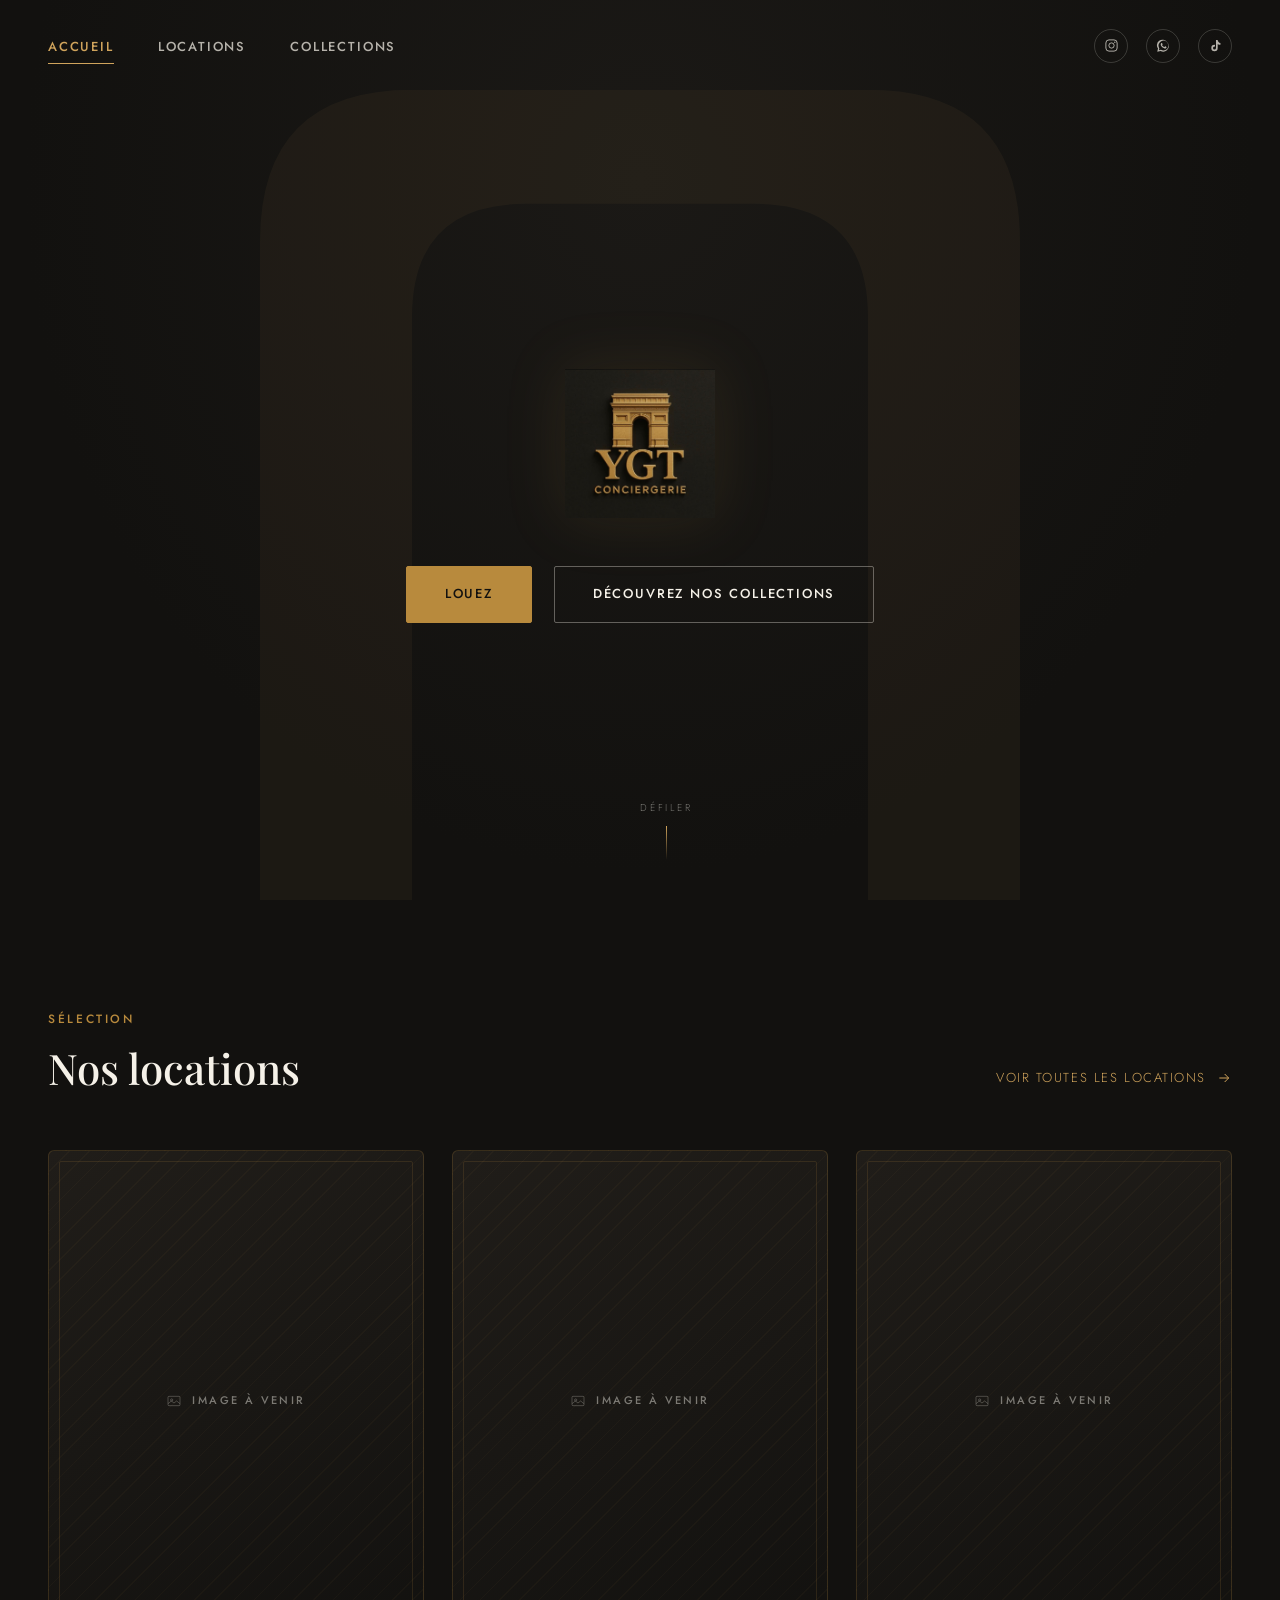
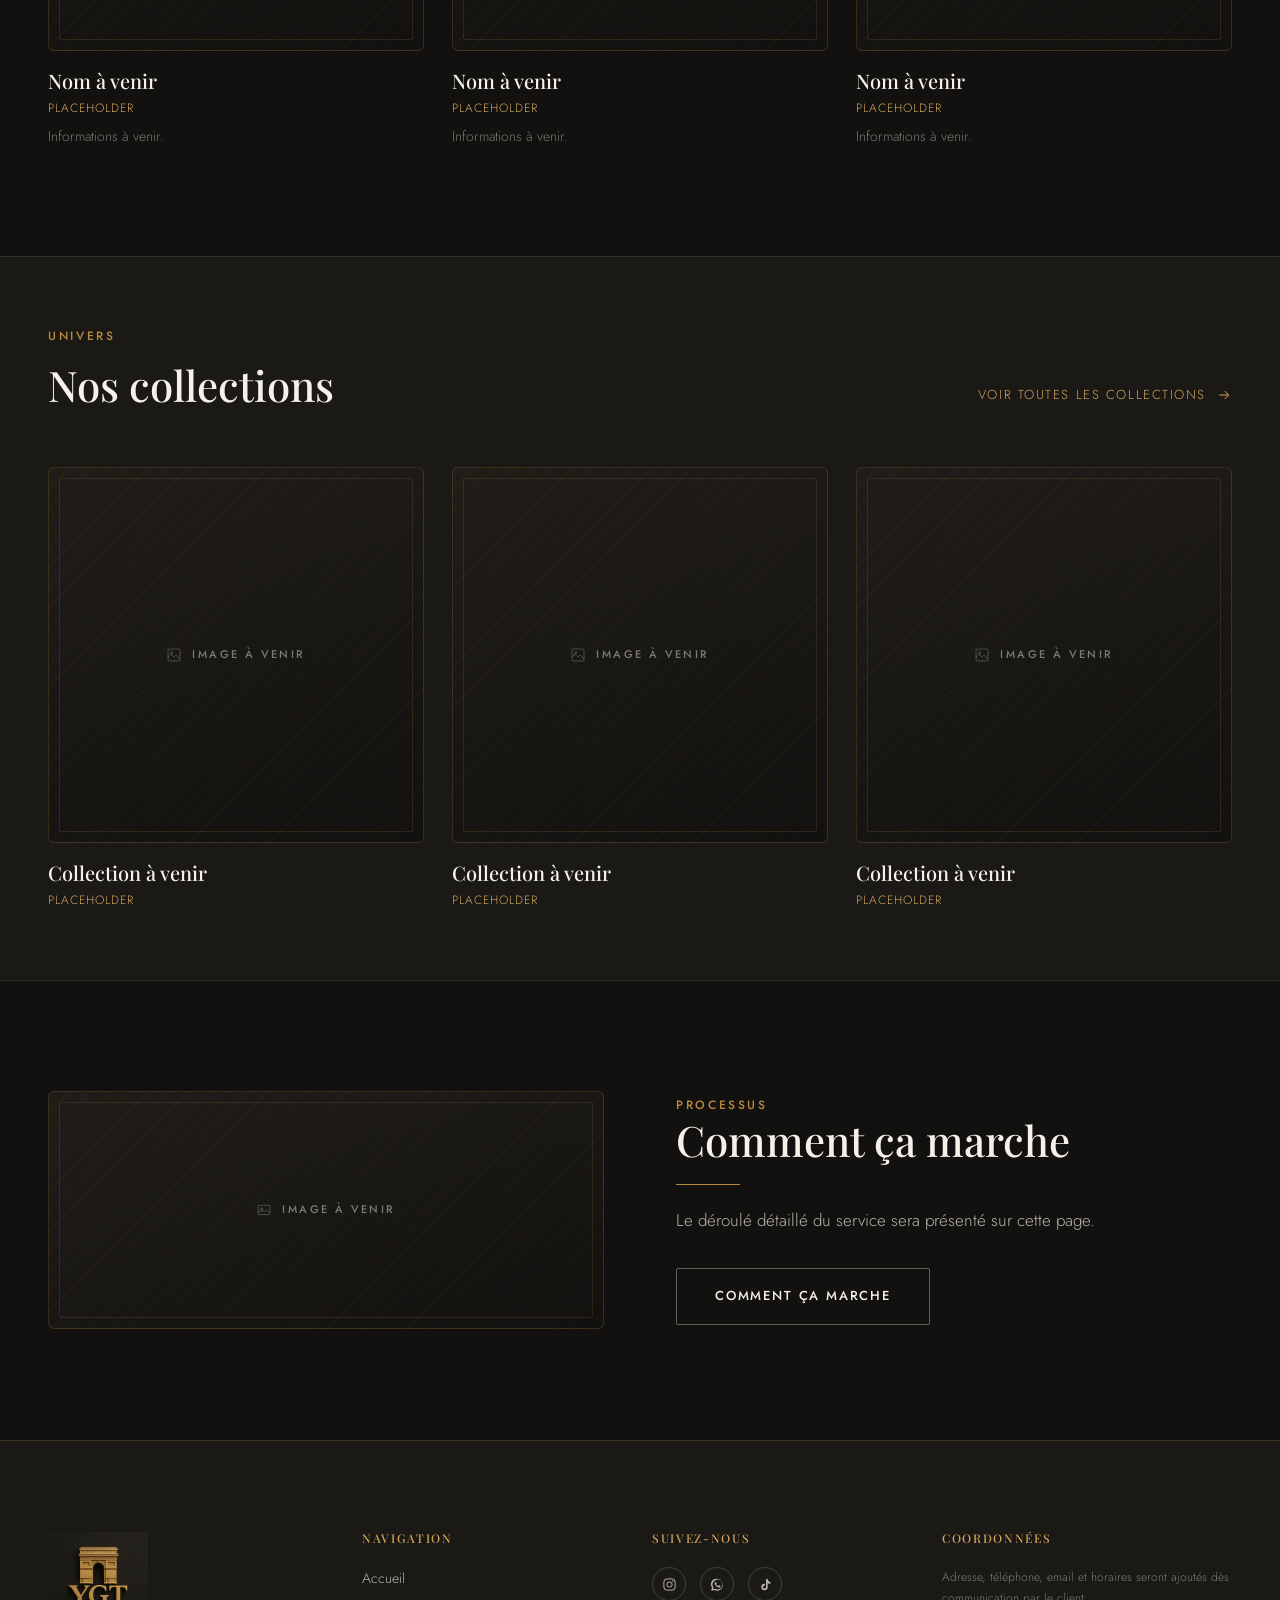
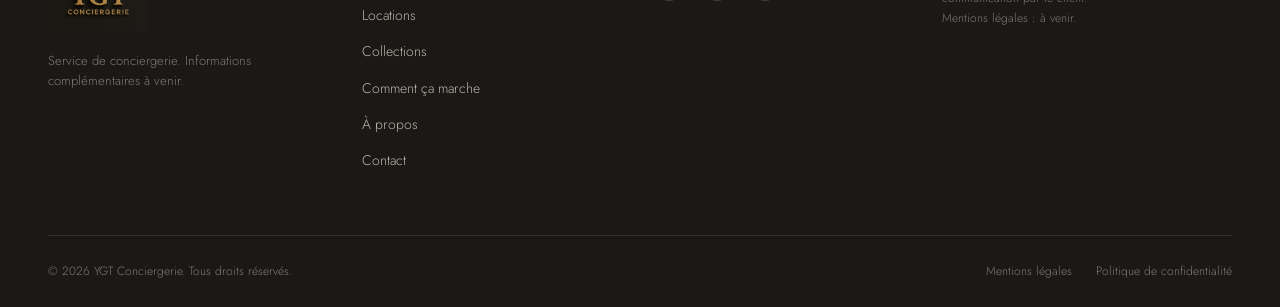
==== index.html @ a8f9ca13 "Site YGT Conciergerie - structure initiale" ====
<!DOCTYPE html>
<html lang="fr">
<head>
<meta charset="UTF-8">
<meta name="viewport" content="width=device-width, initial-scale=1.0">
<title>YGT Conciergerie — Accueil</title>
<meta name="description" content="YGT Conciergerie — site officiel. Contenu en cours de finalisation.">
<link rel="canonical" href="https://www.ygtconciergerie-a-definir.fr/">
<!-- ⚠ Domaine de production à renseigner : remplacer "ygtconciergerie-a-definir.fr" partout dans le site avant mise en ligne -->

<!-- Open Graph -->
<meta property="og:type" content="website">
<meta property="og:site_name" content="YGT Conciergerie">
<meta property="og:title" content="YGT Conciergerie — Accueil">
<meta property="og:description" content="YGT Conciergerie — site officiel. Contenu en cours de finalisation.">
<meta property="og:image" content="https://www.ygtconciergerie-a-definir.fr/assets/logos/17_miniature_og_avec_texte.jpg">
<meta property="og:url" content="https://www.ygtconciergerie-a-definir.fr/">
<meta property="og:locale" content="fr_FR">

<!-- Twitter / X Card -->
<meta name="twitter:card" content="summary_large_image">
<meta name="twitter:title" content="YGT Conciergerie — Accueil">
<meta name="twitter:description" content="YGT Conciergerie — site officiel. Contenu en cours de finalisation.">
<meta name="twitter:image" content="https://www.ygtconciergerie-a-definir.fr/assets/logos/17_miniature_og_avec_texte.jpg">

<!-- Favicon / icônes -->
<link rel="icon" href="assets/logos/06_favicon_16.jpg" sizes="16x16" type="image/jpeg">
<link rel="icon" href="assets/logos/05_favicon_32.jpg" sizes="32x32" type="image/jpeg">
<link rel="icon" href="assets/logos/04_favicon_64.jpg" sizes="64x64" type="image/jpeg">
<link rel="icon" href="assets/logos/03_favicon_128.jpg" sizes="128x128" type="image/jpeg">
<link rel="icon" href="assets/logos/02_favicon_256.jpg" sizes="256x256" type="image/jpeg">
<link rel="apple-touch-icon" href="assets/logos/07_icone_application_fond_sombre.jpg">

<link rel="stylesheet" href="css/style.css">
<link rel="stylesheet" href="css/animations.css">
<link rel="stylesheet" href="css/responsive.css">
</head>
<body>
<a class="skip-link" href="#main">Aller au contenu principal</a>

<!-- ==================== HEADER ==================== -->
<header class="site-header" id="siteHeader">
    <div class="container header-inner">
        <nav class="main-nav" aria-label="Navigation principale">
            <ul>
                <li><a href="index.html" class="nav-link" aria-current="page">Accueil</a></li>
                <li><a href="locations.html" class="nav-link">Locations</a></li>
                <li><a href="collections.html" class="nav-link">Collections</a></li>
            </ul>
        </nav>

        <div class="header-socials" aria-label="Réseaux sociaux YGT Conciergerie">
            <!-- ⚠ Liens sociaux à renseigner par le client -->
            <a href="#" class="social-icon" aria-label="Instagram (lien à venir)">
                <svg viewBox="0 0 24 24" fill="none" stroke="currentColor" stroke-width="1.5" aria-hidden="true"><rect x="3" y="3" width="18" height="18" rx="5"/><circle cx="12" cy="12" r="4.2"/><circle cx="17.3" cy="6.7" r="1.1" fill="currentColor" stroke="none"/></svg>
            </a>
            <a href="#" class="social-icon" aria-label="WhatsApp (lien à venir)">
                <svg viewBox="0 0 24 24" fill="currentColor" aria-hidden="true"><path d="M17.6 6.3A8.9 8.9 0 0 0 3.2 16.9L2 22l5.3-1.2a8.9 8.9 0 0 0 12.6-11A8.9 8.9 0 0 0 17.6 6.3zM12 20a7.9 7.9 0 0 1-4-1.1l-.3-.2-3 .7.7-2.9-.2-.3A7.9 7.9 0 1 1 12 20zm4.4-5.9c-.2-.1-1.4-.7-1.6-.8-.2-.1-.4-.1-.5.1-.2.2-.6.8-.8 1-.1.1-.3.2-.5.1-.2-.1-1-.4-1.9-1.2-.7-.6-1.2-1.4-1.3-1.6-.1-.2 0-.4.1-.5l.4-.4c.1-.1.2-.3.2-.4.1-.1 0-.3 0-.4C10.4 9.7 10 8.7 9.8 8.3c-.2-.4-.3-.3-.5-.3h-.4c-.1 0-.4.1-.6.3-.2.2-.8.8-.8 1.9s.8 2.2.9 2.4c.1.1 1.6 2.5 3.9 3.5.5.2 1 .4 1.3.5.5.2 1 .1 1.4.1.4-.1 1.4-.6 1.6-1.1.2-.5.2-1 .1-1.1-.1-.1-.2-.2-.4-.3z"/></svg>
            </a>
            <a href="#" class="social-icon" aria-label="TikTok (lien à venir)">
                <svg viewBox="0 0 24 24" fill="currentColor" aria-hidden="true"><path d="M16.6 5.8c-.7-.7-1.1-1.7-1.1-2.8h-2.7v13.1c0 1.3-1.1 2.4-2.4 2.4a2.4 2.4 0 0 1 0-4.8c.3 0 .5 0 .8.1V11c-.3 0-.5-.1-.8-.1a5.1 5.1 0 1 0 5.1 5.1V9.4a7.5 7.5 0 0 0 4.4 1.4V8.1a4.8 4.8 0 0 1-3.3-2.3z"/></svg>
            </a>
        </div>

        <button class="menu-toggle" id="menuToggle" aria-label="Ouvrir le menu" aria-expanded="false" aria-controls="mobileMenu">
            <span></span><span></span><span></span>
        </button>
    </div>
</header>

<!-- ==================== MENU MOBILE ==================== -->
<div class="mobile-menu" id="mobileMenu" aria-hidden="true">
    <nav class="mobile-menu-nav" aria-label="Navigation mobile">
        <ul>
            <li><a href="index.html" aria-current="page">Accueil</a></li>
            <li><a href="locations.html">Locations</a></li>
            <li><a href="collections.html">Collections</a></li>
        </ul>
    </nav>
    <div class="mobile-menu-socials" aria-label="Réseaux sociaux YGT Conciergerie">
        <a href="#" class="social-icon" aria-label="Instagram (lien à venir)">
            <svg viewBox="0 0 24 24" fill="none" stroke="currentColor" stroke-width="1.5" aria-hidden="true"><rect x="3" y="3" width="18" height="18" rx="5"/><circle cx="12" cy="12" r="4.2"/><circle cx="17.3" cy="6.7" r="1.1" fill="currentColor" stroke="none"/></svg>
        </a>
        <a href="#" class="social-icon" aria-label="WhatsApp (lien à venir)">
            <svg viewBox="0 0 24 24" fill="currentColor" aria-hidden="true"><path d="M17.6 6.3A8.9 8.9 0 0 0 3.2 16.9L2 22l5.3-1.2a8.9 8.9 0 0 0 12.6-11A8.9 8.9 0 0 0 17.6 6.3zM12 20a7.9 7.9 0 0 1-4-1.1l-.3-.2-3 .7.7-2.9-.2-.3A7.9 7.9 0 1 1 12 20zm4.4-5.9c-.2-.1-1.4-.7-1.6-.8-.2-.1-.4-.1-.5.1-.2.2-.6.8-.8 1-.1.1-.3.2-.5.1-.2-.1-1-.4-1.9-1.2-.7-.6-1.2-1.4-1.3-1.6-.1-.2 0-.4.1-.5l.4-.4c.1-.1.2-.3.2-.4.1-.1 0-.3 0-.4C10.4 9.7 10 8.7 9.8 8.3c-.2-.4-.3-.3-.5-.3h-.4c-.1 0-.4.1-.6.3-.2.2-.8.8-.8 1.9s.8 2.2.9 2.4c.1.1 1.6 2.5 3.9 3.5.5.2 1 .4 1.3.5.5.2 1 .1 1.4.1.4-.1 1.4-.6 1.6-1.1.2-.5.2-1 .1-1.1-.1-.1-.2-.2-.4-.3z"/></svg>
        </a>
        <a href="#" class="social-icon" aria-label="TikTok (lien à venir)">
            <svg viewBox="0 0 24 24" fill="currentColor" aria-hidden="true"><path d="M16.6 5.8c-.7-.7-1.1-1.7-1.1-2.8h-2.7v13.1c0 1.3-1.1 2.4-2.4 2.4a2.4 2.4 0 0 1 0-4.8c.3 0 .5 0 .8.1V11c-.3 0-.5-.1-.8-.1a5.1 5.1 0 1 0 5.1 5.1V9.4a7.5 7.5 0 0 0 4.4 1.4V8.1a4.8 4.8 0 0 1-3.3-2.3z"/></svg>
        </a>
    </div>
</div>

<main id="main">

<!-- ==================== HERO ==================== -->
<section class="hero" id="hero">
    <div class="hero-motif" aria-hidden="true">
        <svg viewBox="0 0 200 260" fill="currentColor"><path d="M0 260 L0 40 Q0 0 40 0 L160 0 Q200 0 200 40 L200 260 L160 260 L160 60 Q160 30 130 30 L70 30 Q40 30 40 60 L40 260 Z"/></svg>
    </div>

    <div class="hero-content container">
        <img class="hero-logo" src="assets/logos/Logo-Principal.jpeg" alt="YGT Conciergerie" width="150" height="180">

        <div class="hero-ctas">
            <a href="locations.html" class="btn btn-primary">Louez</a>
            <a href="collections.html" class="btn btn-secondary">Découvrez nos collections</a>
        </div>
    </div>

    <div class="hero-scroll-cue" aria-hidden="true">
        <span>Défiler</span>
        <div class="scroll-line"></div>
    </div>
</section>

<!-- ==================== APERÇU LOCATIONS ==================== -->
<section class="section" aria-labelledby="locations-preview-title">
    <div class="container">
        <div class="section-header reveal">
            <div>
                <span class="eyebrow">Sélection</span>
                <h2 class="section-title" id="locations-preview-title">Nos locations</h2>
            </div>
            <a href="locations.html" class="section-link">
                Voir toutes les locations
                <svg viewBox="0 0 24 24" fill="none" stroke="currentColor" stroke-width="1.5" aria-hidden="true"><path d="M5 12h14M13 6l6 6-6 6"/></svg>
            </a>
        </div>

        <div class="card-grid">
            <article class="card reveal reveal-delay-1">
                <div class="card-media media-placeholder ratio-portrait">
                    <span class="placeholder-label">
                        <svg viewBox="0 0 24 24" fill="none" stroke="currentColor" stroke-width="1.3" aria-hidden="true"><rect x="3" y="5" width="18" height="14" rx="1.5"/><circle cx="8.5" cy="10.5" r="1.7"/><path d="M3 16l5-4 4 3 4-3 5 4"/></svg>
                        Image à venir
                    </span>
                </div>
                <div class="card-body">
                    <h3 class="card-title">Nom à venir</h3>
                    <span class="card-meta">Placeholder</span>
                    <p class="card-text">Informations à venir.</p>
                </div>
            </article>

            <article class="card reveal reveal-delay-2">
                <div class="card-media media-placeholder ratio-portrait">
                    <span class="placeholder-label">
                        <svg viewBox="0 0 24 24" fill="none" stroke="currentColor" stroke-width="1.3" aria-hidden="true"><rect x="3" y="5" width="18" height="14" rx="1.5"/><circle cx="8.5" cy="10.5" r="1.7"/><path d="M3 16l5-4 4 3 4-3 5 4"/></svg>
                        Image à venir
                    </span>
                </div>
                <div class="card-body">
                    <h3 class="card-title">Nom à venir</h3>
                    <span class="card-meta">Placeholder</span>
                    <p class="card-text">Informations à venir.</p>
                </div>
            </article>

            <article class="card reveal reveal-delay-3">
                <div class="card-media media-placeholder ratio-portrait">
                    <span class="placeholder-label">
                        <svg viewBox="0 0 24 24" fill="none" stroke="currentColor" stroke-width="1.3" aria-hidden="true"><rect x="3" y="5" width="18" height="14" rx="1.5"/><circle cx="8.5" cy="10.5" r="1.7"/><path d="M3 16l5-4 4 3 4-3 5 4"/></svg>
                        Image à venir
                    </span>
                </div>
                <div class="card-body">
                    <h3 class="card-title">Nom à venir</h3>
                    <span class="card-meta">Placeholder</span>
                    <p class="card-text">Informations à venir.</p>
                </div>
            </article>
        </div>
    </div>
</section>

<!-- ==================== APERÇU COLLECTIONS ==================== -->
<section class="section section-tight strip-dark" aria-labelledby="collections-preview-title">
    <div class="container">
        <div class="section-header reveal">
            <div>
                <span class="eyebrow">Univers</span>
                <h2 class="section-title" id="collections-preview-title">Nos collections</h2>
            </div>
            <a href="collections.html" class="section-link">
                Voir toutes les collections
                <svg viewBox="0 0 24 24" fill="none" stroke="currentColor" stroke-width="1.5" aria-hidden="true"><path d="M5 12h14M13 6l6 6-6 6"/></svg>
            </a>
        </div>

        <div class="card-grid">
            <article class="card reveal reveal-delay-1">
                <div class="card-media media-placeholder ratio-square">
                    <span class="placeholder-label">
                        <svg viewBox="0 0 24 24" fill="none" stroke="currentColor" stroke-width="1.3" aria-hidden="true"><rect x="3" y="3" width="18" height="18" rx="1.5"/><path d="M3 15l4.5-4.5L12 15l3-3 6 6"/><circle cx="8.5" cy="8.5" r="1.5"/></svg>
                        Image à venir
                    </span>
                </div>
                <div class="card-body">
                    <h3 class="card-title">Collection à venir</h3>
                    <span class="card-meta">Placeholder</span>
                </div>
            </article>

            <article class="card reveal reveal-delay-2">
                <div class="card-media media-placeholder ratio-square">
                    <span class="placeholder-label">
                        <svg viewBox="0 0 24 24" fill="none" stroke="currentColor" stroke-width="1.3" aria-hidden="true"><rect x="3" y="3" width="18" height="18" rx="1.5"/><path d="M3 15l4.5-4.5L12 15l3-3 6 6"/><circle cx="8.5" cy="8.5" r="1.5"/></svg>
                        Image à venir
                    </span>
                </div>
                <div class="card-body">
                    <h3 class="card-title">Collection à venir</h3>
                    <span class="card-meta">Placeholder</span>
                </div>
            </article>

            <article class="card reveal reveal-delay-3">
                <div class="card-media media-placeholder ratio-square">
                    <span class="placeholder-label">
                        <svg viewBox="0 0 24 24" fill="none" stroke="currentColor" stroke-width="1.3" aria-hidden="true"><rect x="3" y="3" width="18" height="18" rx="1.5"/><path d="M3 15l4.5-4.5L12 15l3-3 6 6"/><circle cx="8.5" cy="8.5" r="1.5"/></svg>
                        Image à venir
                    </span>
                </div>
                <div class="card-body">
                    <h3 class="card-title">Collection à venir</h3>
                    <span class="card-meta">Placeholder</span>
                </div>
            </article>
        </div>
    </div>
</section>

<!-- ==================== BANDEAU COMMENT ÇA MARCHE ==================== -->
<section class="section" aria-labelledby="how-it-works-title">
    <div class="container split">
        <div class="media-placeholder ratio-wide reveal">
            <span class="placeholder-label">
                <svg viewBox="0 0 24 24" fill="none" stroke="currentColor" stroke-width="1.3" aria-hidden="true"><rect x="3" y="5" width="18" height="14" rx="1.5"/><circle cx="8.5" cy="10.5" r="1.7"/><path d="M3 16l5-4 4 3 4-3 5 4"/></svg>
                Image à venir
            </span>
        </div>

        <div class="reveal">
            <span class="eyebrow">Processus</span>
            <h2 class="section-title" id="how-it-works-title">Comment ça marche</h2>
            <hr class="divider-gold">
            <p class="text-lead" style="margin-top: 22px;">Le déroulé détaillé du service sera présenté sur cette page.</p>
            <div style="margin-top: 34px;">
                <a href="comment-ca-marche.html" class="btn btn-secondary">Comment ça marche</a>
            </div>
        </div>
    </div>
</section>

</main>

<!-- ==================== FOOTER ==================== -->
<footer class="site-footer">
    <div class="container">
        <div class="footer-top">
            <div class="reveal">
                <img class="footer-brand-logo" src="assets/logos/Logo-Principal.jpeg" alt="YGT Conciergerie" width="100" height="120">
                <p class="footer-brand-text">Service de conciergerie. Informations complémentaires à venir.</p>
            </div>

            <div class="reveal reveal-delay-1">
                <h3 class="footer-col-title">Navigation</h3>
                <nav class="footer-links" aria-label="Navigation footer">
                    <a href="index.html">Accueil</a>
                    <a href="locations.html">Locations</a>
                    <a href="collections.html">Collections</a>
                    <a href="comment-ca-marche.html">Comment ça marche</a>
                    <a href="a-propos.html">À propos</a>
                    <a href="contact.html">Contact</a>
                </nav>
            </div>

            <div class="reveal reveal-delay-2">
                <h3 class="footer-col-title">Suivez-nous</h3>
                <div class="footer-socials" aria-label="Réseaux sociaux YGT Conciergerie">
                    <a href="#" class="social-icon" aria-label="Instagram (lien à venir)">
                        <svg viewBox="0 0 24 24" fill="none" stroke="currentColor" stroke-width="1.5" aria-hidden="true"><rect x="3" y="3" width="18" height="18" rx="5"/><circle cx="12" cy="12" r="4.2"/><circle cx="17.3" cy="6.7" r="1.1" fill="currentColor" stroke="none"/></svg>
                    </a>
                    <a href="#" class="social-icon" aria-label="WhatsApp (lien à venir)">
                        <svg viewBox="0 0 24 24" fill="currentColor" aria-hidden="true"><path d="M17.6 6.3A8.9 8.9 0 0 0 3.2 16.9L2 22l5.3-1.2a8.9 8.9 0 0 0 12.6-11A8.9 8.9 0 0 0 17.6 6.3zM12 20a7.9 7.9 0 0 1-4-1.1l-.3-.2-3 .7.7-2.9-.2-.3A7.9 7.9 0 1 1 12 20zm4.4-5.9c-.2-.1-1.4-.7-1.6-.8-.2-.1-.4-.1-.5.1-.2.2-.6.8-.8 1-.1.1-.3.2-.5.1-.2-.1-1-.4-1.9-1.2-.7-.6-1.2-1.4-1.3-1.6-.1-.2 0-.4.1-.5l.4-.4c.1-.1.2-.3.2-.4.1-.1 0-.3 0-.4C10.4 9.7 10 8.7 9.8 8.3c-.2-.4-.3-.3-.5-.3h-.4c-.1 0-.4.1-.6.3-.2.2-.8.8-.8 1.9s.8 2.2.9 2.4c.1.1 1.6 2.5 3.9 3.5.5.2 1 .4 1.3.5.5.2 1 .1 1.4.1.4-.1 1.4-.6 1.6-1.1.2-.5.2-1 .1-1.1-.1-.1-.2-.2-.4-.3z"/></svg>
                    </a>
                    <a href="#" class="social-icon" aria-label="TikTok (lien à venir)">
                        <svg viewBox="0 0 24 24" fill="currentColor" aria-hidden="true"><path d="M16.6 5.8c-.7-.7-1.1-1.7-1.1-2.8h-2.7v13.1c0 1.3-1.1 2.4-2.4 2.4a2.4 2.4 0 0 1 0-4.8c.3 0 .5 0 .8.1V11c-.3 0-.5-.1-.8-.1a5.1 5.1 0 1 0 5.1 5.1V9.4a7.5 7.5 0 0 0 4.4 1.4V8.1a4.8 4.8 0 0 1-3.3-2.3z"/></svg>
                    </a>
                </div>
            </div>

            <div class="reveal reveal-delay-3">
                <h3 class="footer-col-title">Coordonnées</h3>
                <p class="footer-legal-note">
                    Adresse, téléphone, email et horaires seront ajoutés dès communication par le client.<br>
                    Mentions légales : à venir.
                </p>
            </div>
        </div>

        <div class="footer-bottom">
            <p class="footer-copyright">© 2026 YGT Conciergerie. Tous droits réservés.</p>
            <div class="footer-bottom-links">
                <a href="#">Mentions légales</a>
                <a href="#">Politique de confidentialité</a>
            </div>
        </div>
    </div>
</footer>

<script src="js/main.js"></script>
<script src="js/animations.js"></script>
</body>
</html>
---- css/style.css ----
/* ==========================================================================
   YGT CONCIERGERIE — style.css
   Styles de base : variables, reset, typographie, layout, composants
   ========================================================================== */

/* --------------------------------------------------------------------------
   1. Polices
   -------------------------------------------------------------------------- */
@import url('https://fonts.googleapis.com/css2?family=Playfair+Display:ital,wght@0,400;0,500;0,600;0,700;1,400&family=Jost:wght@300;400;500;600&display=swap');

/* --------------------------------------------------------------------------
   2. Variables CSS — palette YGT Conciergerie
   -------------------------------------------------------------------------- */
:root {
    /* Palette */
    --color-black: #12110F;
    --color-dark: #1B1916;
    --color-dark-alt: #201D19;
    --color-gold: #B88A3D;
    --color-gold-light: #D0A45C;
    --color-ivory: #F5F1E8;
    --color-ivory-soft: rgba(245, 241, 232, 0.72);
    --color-ivory-faint: rgba(245, 241, 232, 0.45);
    --color-border: rgba(184, 138, 61, 0.22);
    --color-border-soft: rgba(245, 241, 232, 0.1);

    /* Typographie */
    --font-display: 'Playfair Display', Georgia, 'Times New Roman', serif;
    --font-body: 'Jost', 'Helvetica Neue', Arial, sans-serif;

    /* Layout */
    --container-width: 1240px;
    --container-padding: 32px;
    --header-height: 92px;
    --header-height-mobile: 72px;
    --radius-sm: 2px;
    --radius-md: 6px;

    /* Transitions */
    --ease: cubic-bezier(0.4, 0, 0.2, 1);
    --transition-fast: 0.25s var(--ease);
    --transition-base: 0.45s var(--ease);
    --transition-slow: 0.7s var(--ease);
}

/* --------------------------------------------------------------------------
   3. Reset
   -------------------------------------------------------------------------- */
*, *::before, *::after { box-sizing: border-box; }

html {
    scroll-behavior: smooth;
    -webkit-text-size-adjust: 100%;
}

body {
    margin: 0;
    background-color: var(--color-black);
    color: var(--color-ivory);
    font-family: var(--font-body);
    font-weight: 300;
    line-height: 1.6;
    -webkit-font-smoothing: antialiased;
    -moz-osx-font-smoothing: grayscale;
    overflow-x: hidden;
}

img, video { max-width: 100%; display: block; }

a { color: inherit; text-decoration: none; }

ul, ol { list-style: none; margin: 0; padding: 0; }

button {
    font-family: inherit;
    background: none;
    border: none;
    cursor: pointer;
    color: inherit;
}

input, textarea, select {
    font-family: inherit;
    font-size: inherit;
    color: inherit;
}

h1, h2, h3, h4, h5, h6 {
    font-family: var(--font-display);
    font-weight: 500;
    line-height: 1.2;
    margin: 0;
    color: var(--color-ivory);
}

p { margin: 0; }

/* Focus visible — accessibilité clavier */
a:focus-visible,
button:focus-visible,
input:focus-visible,
textarea:focus-visible {
    outline: 2px solid var(--color-gold-light);
    outline-offset: 3px;
}

::selection {
    background: var(--color-gold);
    color: var(--color-black);
}

/* --------------------------------------------------------------------------
   4. Layout utilitaire
   -------------------------------------------------------------------------- */
.container {
    width: 100%;
    max-width: var(--container-width);
    margin: 0 auto;
    padding: 0 var(--container-padding);
}

.section {
    padding: 110px 0;
}

.section-tight { padding: 70px 0; }

.section-header {
    display: flex;
    align-items: flex-end;
    justify-content: space-between;
    gap: 24px;
    margin-bottom: 56px;
    flex-wrap: wrap;
}

.section-header .eyebrow { margin-bottom: 14px; }

.section-title {
    font-size: clamp(28px, 3.4vw, 42px);
}

.section-link {
    display: inline-flex;
    align-items: center;
    gap: 10px;
    font-family: var(--font-body);
    font-size: 13px;
    letter-spacing: 0.12em;
    text-transform: uppercase;
    color: var(--color-gold-light);
    white-space: nowrap;
    padding-bottom: 4px;
    border-bottom: 1px solid transparent;
    transition: border-color var(--transition-fast), color var(--transition-fast);
}

.section-link:hover,
.section-link:focus-visible {
    border-color: var(--color-gold-light);
    color: var(--color-ivory);
}

.section-link svg { width: 16px; height: 16px; transition: transform var(--transition-fast); }
.section-link:hover svg { transform: translateX(4px); }

.eyebrow {
    display: block;
    font-family: var(--font-body);
    font-size: 12px;
    font-weight: 500;
    letter-spacing: 0.22em;
    text-transform: uppercase;
    color: var(--color-gold);
}

.divider-gold {
    width: 64px;
    height: 1px;
    background: var(--color-gold);
    border: none;
    margin: 18px 0 0;
}

.text-lead {
    font-size: 17px;
    color: var(--color-ivory-soft);
    max-width: 60ch;
    font-weight: 300;
}

.visually-hidden {
    position: absolute;
    width: 1px; height: 1px;
    padding: 0; margin: -1px;
    overflow: hidden;
    clip: rect(0,0,0,0);
    white-space: nowrap;
    border: 0;
}

.skip-link {
    position: absolute;
    top: -60px;
    left: 16px;
    z-index: 1000;
    background: var(--color-gold);
    color: var(--color-black);
    padding: 12px 20px;
    font-family: var(--font-body);
    font-size: 13px;
    letter-spacing: 0.08em;
    text-transform: uppercase;
    border-radius: var(--radius-sm);
    transition: top var(--transition-fast);
}

.skip-link:focus { top: 16px; }

/* --------------------------------------------------------------------------
   5. Boutons
   -------------------------------------------------------------------------- */
.btn {
    position: relative;
    display: inline-flex;
    align-items: center;
    justify-content: center;
    gap: 10px;
    padding: 17px 38px;
    font-family: var(--font-body);
    font-size: 13px;
    font-weight: 500;
    letter-spacing: 0.14em;
    text-transform: uppercase;
    border-radius: var(--radius-sm);
    border: 1px solid transparent;
    transition: background-color var(--transition-fast), color var(--transition-fast), border-color var(--transition-fast), transform var(--transition-fast);
    white-space: nowrap;
}

.btn-primary {
    background: var(--color-gold);
    color: var(--color-black);
    border-color: var(--color-gold);
}

.btn-primary:hover,
.btn-primary:focus-visible {
    background: var(--color-gold-light);
    border-color: var(--color-gold-light);
    transform: translateY(-2px);
}

.btn-secondary {
    background: transparent;
    color: var(--color-ivory);
    border-color: rgba(245, 241, 232, 0.35);
}

.btn-secondary:hover,
.btn-secondary:focus-visible {
    border-color: var(--color-gold-light);
    color: var(--color-gold-light);
    transform: translateY(-2px);
}

.btn-block { width: 100%; }

/* --------------------------------------------------------------------------
   6. Header
   -------------------------------------------------------------------------- */
.site-header {
    position: fixed;
    top: 0;
    left: 0;
    right: 0;
    z-index: 500;
    height: var(--header-height);
    display: flex;
    align-items: center;
    background: transparent;
    border-bottom: 1px solid transparent;
    transition: background-color var(--transition-base), border-color var(--transition-base), height var(--transition-base);
}

.site-header.is-scrolled {
    background: rgba(18, 17, 15, 0.88);
    backdrop-filter: blur(10px);
    -webkit-backdrop-filter: blur(10px);
    border-bottom-color: var(--color-border-soft);
    height: 76px;
}

/* Header non-transparent par défaut (pages secondaires sans hero plein écran) */
.site-header.header-solid {
    background: rgba(18, 17, 15, 0.92);
    border-bottom-color: var(--color-border-soft);
}

.header-inner {
    display: flex;
    align-items: center;
    justify-content: space-between;
    width: 100%;
}

.main-nav ul {
    display: flex;
    align-items: center;
    gap: 44px;
}

.nav-link {
    position: relative;
    font-size: 13px;
    font-weight: 500;
    letter-spacing: 0.14em;
    text-transform: uppercase;
    color: var(--color-ivory-soft);
    padding: 8px 0;
    transition: color var(--transition-fast);
}

.nav-link::after {
    content: "";
    position: absolute;
    left: 0;
    bottom: 0;
    width: 0;
    height: 1px;
    background: var(--color-gold-light);
    transition: width var(--transition-fast);
}

.nav-link:hover,
.nav-link:focus-visible {
    color: var(--color-ivory);
}

.nav-link:hover::after,
.nav-link:focus-visible::after,
.nav-link[aria-current="page"]::after {
    width: 100%;
}

.nav-link[aria-current="page"] {
    color: var(--color-gold-light);
}

.header-socials {
    display: flex;
    align-items: center;
    gap: 18px;
}

.social-icon {
    display: inline-flex;
    align-items: center;
    justify-content: center;
    width: 34px;
    height: 34px;
    color: var(--color-ivory-soft);
    border: 1px solid rgba(245, 241, 232, 0.18);
    border-radius: 50%;
    transition: color var(--transition-fast), border-color var(--transition-fast), transform var(--transition-fast);
}

.social-icon svg { width: 15px; height: 15px; }

.social-icon:hover,
.social-icon:focus-visible {
    color: var(--color-gold-light);
    border-color: var(--color-gold-light);
    transform: translateY(-2px);
}

/* Menu hamburger (mobile) */
.menu-toggle {
    display: none;
    flex-direction: column;
    justify-content: center;
    align-items: center;
    gap: 6px;
    width: 44px;
    height: 44px;
    z-index: 620;
}

.menu-toggle span {
    display: block;
    width: 24px;
    height: 1px;
    background: var(--color-ivory);
    transition: transform var(--transition-fast), opacity var(--transition-fast), background-color var(--transition-fast);
}

.menu-toggle[aria-expanded="true"] span:nth-child(1) {
    transform: translateY(7px) rotate(45deg);
}
.menu-toggle[aria-expanded="true"] span:nth-child(2) {
    opacity: 0;
}
.menu-toggle[aria-expanded="true"] span:nth-child(3) {
    transform: translateY(-7px) rotate(-45deg);
}

/* --------------------------------------------------------------------------
   7. Menu mobile (panneau plein écran)
   -------------------------------------------------------------------------- */
.mobile-menu {
    position: fixed;
    inset: 0;
    z-index: 600;
    background: var(--color-black);
    display: flex;
    flex-direction: column;
    justify-content: center;
    align-items: center;
    gap: 48px;
    opacity: 0;
    visibility: hidden;
    transform: translateY(-16px);
    transition: opacity var(--transition-base), transform var(--transition-base), visibility 0s linear var(--transition-base);
}

.mobile-menu.is-open {
    opacity: 1;
    visibility: visible;
    transform: translateY(0);
    transition: opacity var(--transition-base), transform var(--transition-base), visibility 0s linear 0s;
}

.mobile-menu-nav ul {
    display: flex;
    flex-direction: column;
    align-items: center;
    gap: 30px;
}

.mobile-menu-nav a {
    font-family: var(--font-display);
    font-size: 30px;
    font-weight: 500;
    color: var(--color-ivory);
    transition: color var(--transition-fast);
}

.mobile-menu-nav a:hover,
.mobile-menu-nav a:focus-visible,
.mobile-menu-nav a[aria-current="page"] {
    color: var(--color-gold-light);
}

.mobile-menu-socials {
    display: flex;
    gap: 22px;
}

body.menu-open {
    overflow: hidden;
}

/* --------------------------------------------------------------------------
   8. Hero (page d'accueil)
   -------------------------------------------------------------------------- */
.hero {
    position: relative;
    min-height: 100svh;
    display: flex;
    align-items: center;
    justify-content: center;
    overflow: hidden;
    background: radial-gradient(ellipse at 50% 20%, var(--color-dark) 0%, var(--color-black) 68%);
}

.hero-motif {
    position: absolute;
    inset: 0;
    display: flex;
    align-items: flex-end;
    justify-content: center;
    pointer-events: none;
    opacity: 0.05;
}

.hero-motif svg {
    width: min(70vw, 760px);
    height: auto;
    color: var(--color-gold-light);
    transform: translateY(18%);
}

.hero-content {
    position: relative;
    z-index: 2;
    display: flex;
    flex-direction: column;
    align-items: center;
    text-align: center;
    padding-top: var(--header-height);
}

.hero-logo {
    width: 150px;
    height: auto;
    margin: 0 auto 48px;
    mix-blend-mode: lighten;
    filter: drop-shadow(0 0 30px rgba(184, 138, 61, 0.12));
}

.hero-ctas {
    display: flex;
    align-items: center;
    gap: 22px;
    flex-wrap: wrap;
    justify-content: center;
}

.hero-scroll-cue {
    position: absolute;
    bottom: 40px;
    left: 50%;
    transform: translateX(-50%);
    display: flex;
    flex-direction: column;
    align-items: center;
    gap: 10px;
    color: var(--color-ivory-faint);
    z-index: 2;
}

.hero-scroll-cue span {
    font-size: 10px;
    letter-spacing: 0.28em;
    text-transform: uppercase;
}

.hero-scroll-cue .scroll-line {
    width: 1px;
    height: 34px;
    background: linear-gradient(to bottom, var(--color-gold-light), transparent);
}

/* --------------------------------------------------------------------------
   9. Page hero secondaire (pages internes)
   -------------------------------------------------------------------------- */
.page-hero {
    position: relative;
    padding: calc(var(--header-height) + 90px) 0 90px;
    background: linear-gradient(180deg, var(--color-dark) 0%, var(--color-black) 100%);
    border-bottom: 1px solid var(--color-border-soft);
    text-align: center;
}

.page-hero .eyebrow { justify-content: center; display: flex; }

.page-hero h1 {
    font-size: clamp(34px, 5vw, 54px);
    margin-top: 16px;
}

.page-hero .divider-gold { margin-left: auto; margin-right: auto; }

.page-hero .page-lead {
    max-width: 56ch;
    margin: 22px auto 0;
    color: var(--color-ivory-soft);
}

/* --------------------------------------------------------------------------
   10. Placeholders premium (médias à venir)
   -------------------------------------------------------------------------- */
.media-placeholder {
    position: relative;
    display: flex;
    align-items: center;
    justify-content: center;
    background:
        repeating-linear-gradient(135deg, rgba(184,138,61,0.045) 0px, rgba(184,138,61,0.045) 1px, transparent 1px, transparent 14px),
        linear-gradient(160deg, var(--color-dark-alt) 0%, var(--color-black) 100%);
    border: 1px solid var(--color-border);
    border-radius: var(--radius-md);
    overflow: hidden;
    isolation: isolate;
}

.media-placeholder::before {
    content: "";
    position: absolute;
    inset: 10px;
    border: 1px solid rgba(184, 138, 61, 0.16);
    border-radius: 2px;
    pointer-events: none;
}

.placeholder-label {
    display: inline-flex;
    align-items: center;
    gap: 10px;
    font-family: var(--font-body);
    font-size: 11px;
    font-weight: 500;
    letter-spacing: 0.22em;
    text-transform: uppercase;
    color: var(--color-ivory-faint);
}

.placeholder-label svg { width: 16px; height: 16px; opacity: 0.6; }

/* Ratios courants */
.ratio-hero { aspect-ratio: 16 / 9; }
.ratio-square { aspect-ratio: 1 / 1; }
.ratio-portrait { aspect-ratio: 3 / 4; }
.ratio-wide { aspect-ratio: 21 / 9; }
.ratio-banner { aspect-ratio: 4 / 5; }

/* --------------------------------------------------------------------------
   11. Cartes — Location / Collection
   -------------------------------------------------------------------------- */
.card-grid {
    display: grid;
    grid-template-columns: repeat(3, 1fr);
    gap: 28px;
}

.card {
    display: flex;
    flex-direction: column;
    gap: 18px;
}

.card-media { width: 100%; }

.card-body {
    display: flex;
    flex-direction: column;
    gap: 6px;
}

.card-title {
    font-family: var(--font-display);
    font-size: 20px;
    font-weight: 500;
    color: var(--color-ivory);
}

.card-meta {
    font-size: 12px;
    letter-spacing: 0.08em;
    text-transform: uppercase;
    color: var(--color-gold-light);
}

.card-text {
    font-size: 14px;
    color: var(--color-ivory-faint);
}

.card-link {
    margin-top: 6px;
    font-size: 12px;
    letter-spacing: 0.12em;
    text-transform: uppercase;
    color: var(--color-ivory-soft);
    display: inline-flex;
    align-items: center;
    gap: 8px;
    border-bottom: 1px solid rgba(245, 241, 232, 0.2);
    padding-bottom: 3px;
    width: fit-content;
    transition: color var(--transition-fast), border-color var(--transition-fast);
}

.card-link:hover, .card-link:focus-visible {
    color: var(--color-gold-light);
    border-color: var(--color-gold-light);
}

/* --------------------------------------------------------------------------
   12. Bandeau alterné (image + texte)
   -------------------------------------------------------------------------- */
.split {
    display: grid;
    grid-template-columns: 1fr 1fr;
    align-items: center;
    gap: 72px;
}

.split-reverse { direction: rtl; }
.split-reverse > * { direction: ltr; }

.split-feature-list {
    display: grid;
    grid-template-columns: 1fr 1fr;
    gap: 26px;
    margin-top: 34px;
}

.feature-item {
    display: flex;
    align-items: flex-start;
    gap: 14px;
}

.feature-item svg {
    width: 26px;
    height: 26px;
    color: var(--color-gold);
    flex-shrink: 0;
    margin-top: 2px;
}

.feature-item-title {
    font-size: 13px;
    font-weight: 500;
    letter-spacing: 0.04em;
    color: var(--color-ivory);
    margin-bottom: 3px;
}

.feature-item-text {
    font-size: 13px;
    color: var(--color-ivory-faint);
}

/* --------------------------------------------------------------------------
   13. Étapes (Comment ça marche)
   -------------------------------------------------------------------------- */
.steps-list {
    display: grid;
    grid-template-columns: repeat(3, 1fr);
    gap: 40px;
    counter-reset: step;
}

.step-item {
    position: relative;
    padding-top: 46px;
    border-top: 1px solid var(--color-border);
}

.step-number {
    font-family: var(--font-display);
    font-size: 15px;
    color: var(--color-gold);
    letter-spacing: 0.1em;
    display: block;
    margin-bottom: 18px;
}

.step-title {
    font-size: 20px;
    margin-bottom: 10px;
}

.step-text {
    font-size: 14px;
    color: var(--color-ivory-faint);
}

/* --------------------------------------------------------------------------
   14. Formulaire (Contact)
   -------------------------------------------------------------------------- */
.form-grid {
    display: grid;
    grid-template-columns: 1fr 1fr;
    gap: 24px;
}

.form-field { display: flex; flex-direction: column; gap: 10px; }
.form-field-full { grid-column: 1 / -1; }

.form-field label {
    font-size: 11px;
    font-weight: 500;
    letter-spacing: 0.14em;
    text-transform: uppercase;
    color: var(--color-ivory-soft);
}

.form-field input,
.form-field textarea,
.form-field select {
    background: var(--color-dark);
    border: 1px solid rgba(245, 241, 232, 0.14);
    border-radius: var(--radius-sm);
    padding: 15px 16px;
    color: var(--color-ivory);
    font-size: 14px;
    transition: border-color var(--transition-fast);
}

.form-field textarea { resize: vertical; min-height: 140px; }

.form-field input::placeholder,
.form-field textarea::placeholder { color: var(--color-ivory-faint); }

.form-field input:focus,
.form-field textarea:focus,
.form-field select:focus {
    border-color: var(--color-gold);
    outline: none;
}

.form-note {
    font-size: 12px;
    color: var(--color-ivory-faint);
    margin-top: 18px;
}

.contact-info-list {
    display: flex;
    flex-direction: column;
    gap: 28px;
    margin-top: 36px;
}

.contact-info-item {
    display: flex;
    gap: 16px;
    align-items: flex-start;
    padding-bottom: 26px;
    border-bottom: 1px solid var(--color-border-soft);
}

.contact-info-item svg {
    width: 22px; height: 22px;
    color: var(--color-gold);
    flex-shrink: 0;
    margin-top: 3px;
}

.contact-info-label {
    font-size: 11px;
    letter-spacing: 0.14em;
    text-transform: uppercase;
    color: var(--color-gold-light);
    margin-bottom: 5px;
}

.contact-info-value {
    font-size: 15px;
    color: var(--color-ivory-soft);
}

/* --------------------------------------------------------------------------
   15. Bandeau logos maisons (marquee statique / liste)
   -------------------------------------------------------------------------- */
.strip-dark {
    background: var(--color-dark);
    border-top: 1px solid var(--color-border-soft);
    border-bottom: 1px solid var(--color-border-soft);
}

.trust-note {
    display: flex;
    align-items: center;
    gap: 14px;
    font-family: var(--font-body);
    font-size: 12px;
    letter-spacing: 0.14em;
    text-transform: uppercase;
    color: var(--color-ivory-faint);
    text-align: center;
    justify-content: center;
}

.trust-note svg { width: 18px; height: 18px; color: var(--color-gold); }

/* --------------------------------------------------------------------------
   16. Citation
   -------------------------------------------------------------------------- */
.quote-block {
    text-align: center;
    max-width: 720px;
    margin: 0 auto;
}

.quote-block blockquote {
    font-family: var(--font-display);
    font-style: italic;
    font-size: clamp(22px, 3vw, 30px);
    color: var(--color-ivory);
    margin: 0 0 18px;
}

.quote-block cite {
    font-style: normal;
    font-size: 12px;
    letter-spacing: 0.16em;
    text-transform: uppercase;
    color: var(--color-gold-light);
}

/* --------------------------------------------------------------------------
   17. Footer
   -------------------------------------------------------------------------- */
.site-footer {
    background: var(--color-dark);
    border-top: 1px solid var(--color-border);
    padding: 90px 0 0;
}

.footer-top {
    display: grid;
    grid-template-columns: 1.1fr 1fr 1fr 1.2fr;
    gap: 48px;
    padding-bottom: 64px;
}

.footer-brand-logo {
    width: 100px;
    height: auto;
    margin-bottom: 20px;
    mix-blend-mode: lighten;
}

.footer-brand-text {
    font-size: 13px;
    color: var(--color-ivory-faint);
    max-width: 30ch;
}

.footer-col-title {
    font-size: 12px;
    font-weight: 500;
    letter-spacing: 0.14em;
    text-transform: uppercase;
    color: var(--color-gold-light);
    margin-bottom: 22px;
}

.footer-links {
    display: flex;
    flex-direction: column;
    gap: 14px;
}

.footer-links a {
    font-size: 14px;
    color: var(--color-ivory-soft);
    transition: color var(--transition-fast), padding-left var(--transition-fast);
}

.footer-links a:hover,
.footer-links a:focus-visible {
    color: var(--color-gold-light);
    padding-left: 4px;
}

.footer-socials {
    display: flex;
    gap: 14px;
    margin-top: 22px;
}

.footer-legal-note {
    font-size: 12px;
    color: var(--color-ivory-faint);
    line-height: 1.7;
}

.footer-bottom {
    border-top: 1px solid var(--color-border-soft);
    padding: 26px 0;
    display: flex;
    align-items: center;
    justify-content: space-between;
    gap: 16px;
    flex-wrap: wrap;
}

.footer-bottom-links {
    display: flex;
    gap: 24px;
    flex-wrap: wrap;
}

.footer-bottom-links a,
.footer-copyright {
    font-size: 12px;
    color: var(--color-ivory-faint);
}

.footer-bottom-links a:hover,
.footer-bottom-links a:focus-visible {
    color: var(--color-gold-light);
}
---- css/animations.css ----
/* ==========================================================================
   YGT CONCIERGERIE — animations.css
   Animations, transitions et micro-interactions
   ========================================================================== */

/* --------------------------------------------------------------------------
   1. Apparition au scroll (reveal) — piloté par js/animations.js
   -------------------------------------------------------------------------- */
.reveal {
    opacity: 0;
    transform: translateY(28px);
    transition: opacity 0.9s cubic-bezier(0.16, 1, 0.3, 1),
                transform 0.9s cubic-bezier(0.16, 1, 0.3, 1);
    will-change: opacity, transform;
}

.reveal.is-visible {
    opacity: 1;
    transform: translateY(0);
}

.reveal-fade {
    opacity: 0;
    transform: none;
    transition: opacity 1s ease;
}

.reveal-fade.is-visible { opacity: 1; }

.reveal-scale {
    opacity: 0;
    transform: scale(0.97);
    transition: opacity 0.9s cubic-bezier(0.16, 1, 0.3, 1),
                transform 0.9s cubic-bezier(0.16, 1, 0.3, 1);
}

.reveal-scale.is-visible {
    opacity: 1;
    transform: scale(1);
}

/* Délais échelonnés pour groupes d'éléments (cartes, features...) */
.reveal-delay-1 { transition-delay: 0.08s; }
.reveal-delay-2 { transition-delay: 0.16s; }
.reveal-delay-3 { transition-delay: 0.24s; }
.reveal-delay-4 { transition-delay: 0.32s; }
.reveal-delay-5 { transition-delay: 0.4s; }
.reveal-delay-6 { transition-delay: 0.48s; }

/* --------------------------------------------------------------------------
   2. Entrée initiale du Hero (au chargement, sans attendre le scroll)
   -------------------------------------------------------------------------- */
@keyframes heroFadeUp {
    from { opacity: 0; transform: translateY(22px); }
    to { opacity: 1; transform: translateY(0); }
}

.hero-logo {
    animation: heroFadeUp 1.1s cubic-bezier(0.16, 1, 0.3, 1) 0.15s both;
}

.hero-ctas {
    animation: heroFadeUp 1.1s cubic-bezier(0.16, 1, 0.3, 1) 0.4s both;
}

.hero-scroll-cue {
    animation: heroFadeUp 1.1s cubic-bezier(0.16, 1, 0.3, 1) 0.9s both;
}

@keyframes scrollCuePulse {
    0%, 100% { opacity: 0.35; }
    50% { opacity: 1; }
}

.hero-scroll-cue .scroll-line { animation: scrollCuePulse 2.4s ease-in-out infinite; }

/* --------------------------------------------------------------------------
   3. Cartes — hover subtil
   -------------------------------------------------------------------------- */
.card-media {
    transition: transform var(--transition-slow), border-color var(--transition-base);
}

.card:hover .card-media,
.card:focus-within .card-media {
    transform: translateY(-6px);
}

.card:hover .card-title,
.card:focus-within .card-title {
    color: var(--color-gold-light);
    transition: color var(--transition-fast);
}

.media-placeholder {
    transition: border-color var(--transition-base);
}

.card:hover .media-placeholder,
.card:focus-within .media-placeholder {
    border-color: var(--color-gold);
}

/* --------------------------------------------------------------------------
   4. Micro-interactions icônes sociales
   -------------------------------------------------------------------------- */
.social-icon svg { transition: transform var(--transition-fast); }
.social-icon:hover svg,
.social-icon:focus-visible svg {
    transform: scale(1.12);
}

/* --------------------------------------------------------------------------
   5. Menu mobile — apparition des liens en cascade
   -------------------------------------------------------------------------- */
.mobile-menu-nav li {
    opacity: 0;
    transform: translateY(14px);
    transition: opacity 0.5s ease, transform 0.5s ease;
}

.mobile-menu.is-open .mobile-menu-nav li {
    opacity: 1;
    transform: translateY(0);
}

.mobile-menu.is-open .mobile-menu-nav li:nth-child(1) { transition-delay: 0.12s; }
.mobile-menu.is-open .mobile-menu-nav li:nth-child(2) { transition-delay: 0.18s; }
.mobile-menu.is-open .mobile-menu-nav li:nth-child(3) { transition-delay: 0.24s; }

.mobile-menu-socials {
    opacity: 0;
    transition: opacity 0.5s ease 0.32s;
}

.mobile-menu.is-open .mobile-menu-socials { opacity: 1; }

/* --------------------------------------------------------------------------
   6. Header — transition douce déjà gérée dans style.css (is-scrolled)
   -------------------------------------------------------------------------- */
.site-header,
.site-header * {
    transition-timing-function: var(--ease);
}

/* --------------------------------------------------------------------------
   7. Boutons — halo au survol
   -------------------------------------------------------------------------- */
.btn-primary:active { transform: translateY(0); }

.btn::before { content: none; }

/* --------------------------------------------------------------------------
   8. Respect des préférences utilisateur — prefers-reduced-motion
   -------------------------------------------------------------------------- */
@media (prefers-reduced-motion: reduce) {
    *, *::before, *::after {
        animation-duration: 0.001ms !important;
        animation-iteration-count: 1 !important;
        transition-duration: 0.001ms !important;
        scroll-behavior: auto !important;
    }

    .reveal,
    .reveal-fade,
    .reveal-scale {
        opacity: 1 !important;
        transform: none !important;
    }

    html { scroll-behavior: auto; }
}
---- css/responsive.css ----
/* ==========================================================================
   YGT CONCIERGERIE — responsive.css
   Media queries — Desktop / Tablet / Mobile
   Testé sur : 320 / 375 / 390 / 430 / 768 / 1024 / 1440 / 1920
   ========================================================================== */

/* --------------------------------------------------------------------------
   Grand écran (>= 1920px) — confort de lecture, largeur de conteneur figée
   -------------------------------------------------------------------------- */
@media (min-width: 1920px) {
    :root { --container-width: 1320px; }
}

/* --------------------------------------------------------------------------
   Desktop standard (<= 1440px)
   -------------------------------------------------------------------------- */
@media (max-width: 1440px) {
    :root { --container-padding: 28px; }
}

/* --------------------------------------------------------------------------
   Tablette large / petit desktop (<= 1024px)
   -------------------------------------------------------------------------- */
@media (max-width: 1024px) {
    .section { padding: 88px 0; }

    .card-grid { grid-template-columns: repeat(2, 1fr); gap: 22px; }

    .split { gap: 44px; }

    .split-feature-list { grid-template-columns: 1fr 1fr; gap: 20px; }

    .steps-list { grid-template-columns: repeat(3, 1fr); gap: 26px; }

    .footer-top { grid-template-columns: 1fr 1fr; gap: 40px 32px; }

    .form-grid { gap: 20px; }
}

/* --------------------------------------------------------------------------
   Tablette / bascule menu mobile (<= 900px)
   -------------------------------------------------------------------------- */
@media (max-width: 900px) {
    .main-nav,
    .header-socials { display: none; }

    .menu-toggle { display: flex; }

    :root { --header-height: var(--header-height-mobile); }

    .site-header { height: var(--header-height-mobile); }
    .site-header.is-scrolled { height: 64px; }
}

/* --------------------------------------------------------------------------
   Mobile (<= 768px)
   -------------------------------------------------------------------------- */
@media (max-width: 768px) {
    :root { --container-padding: 22px; }

    .section { padding: 68px 0; }
    .section-tight { padding: 48px 0; }

    .section-header {
        flex-direction: column;
        align-items: flex-start;
        gap: 16px;
        margin-bottom: 40px;
    }

    .card-grid { grid-template-columns: 1fr 1fr; gap: 18px; }

    .split,
    .split-reverse {
        grid-template-columns: 1fr;
        direction: ltr;
        gap: 32px;
    }

    .split-feature-list { grid-template-columns: 1fr 1fr; gap: 18px; margin-top: 26px; }

    .steps-list { grid-template-columns: 1fr; gap: 40px; }

    .form-grid { grid-template-columns: 1fr; gap: 18px; }

    .footer-top { grid-template-columns: 1fr; gap: 40px; padding-bottom: 44px; }

    .footer-bottom {
        flex-direction: column;
        align-items: flex-start;
        gap: 14px;
    }

    .hero-ctas { flex-direction: column; width: 100%; max-width: 320px; }
    .hero-ctas .btn { width: 100%; }

    .page-hero { padding: calc(var(--header-height-mobile) + 56px) 0 56px; }

    .quote-block blockquote { font-size: 22px; }
}

/* --------------------------------------------------------------------------
   Petits mobiles (<= 430px) — 430 / 390 / 375
   -------------------------------------------------------------------------- */
@media (max-width: 430px) {
    :root { --container-padding: 18px; }

    .hero-logo { width: 118px; margin-bottom: 36px; }

    .btn { padding: 15px 26px; font-size: 12px; }

    .card-grid { grid-template-columns: 1fr; gap: 30px; }

    .split-feature-list { grid-template-columns: 1fr; gap: 18px; }

    .main-nav ul { gap: 26px; }

    .mobile-menu-nav a { font-size: 26px; }

    .footer-brand-logo { width: 84px; }
}

/* --------------------------------------------------------------------------
   Très petits écrans (<= 320px)
   -------------------------------------------------------------------------- */
@media (max-width: 320px) {
    :root { --container-padding: 14px; }

    .hero-logo { width: 104px; }

    .section-title { font-size: 26px; }

    .btn { padding: 14px 20px; }
}
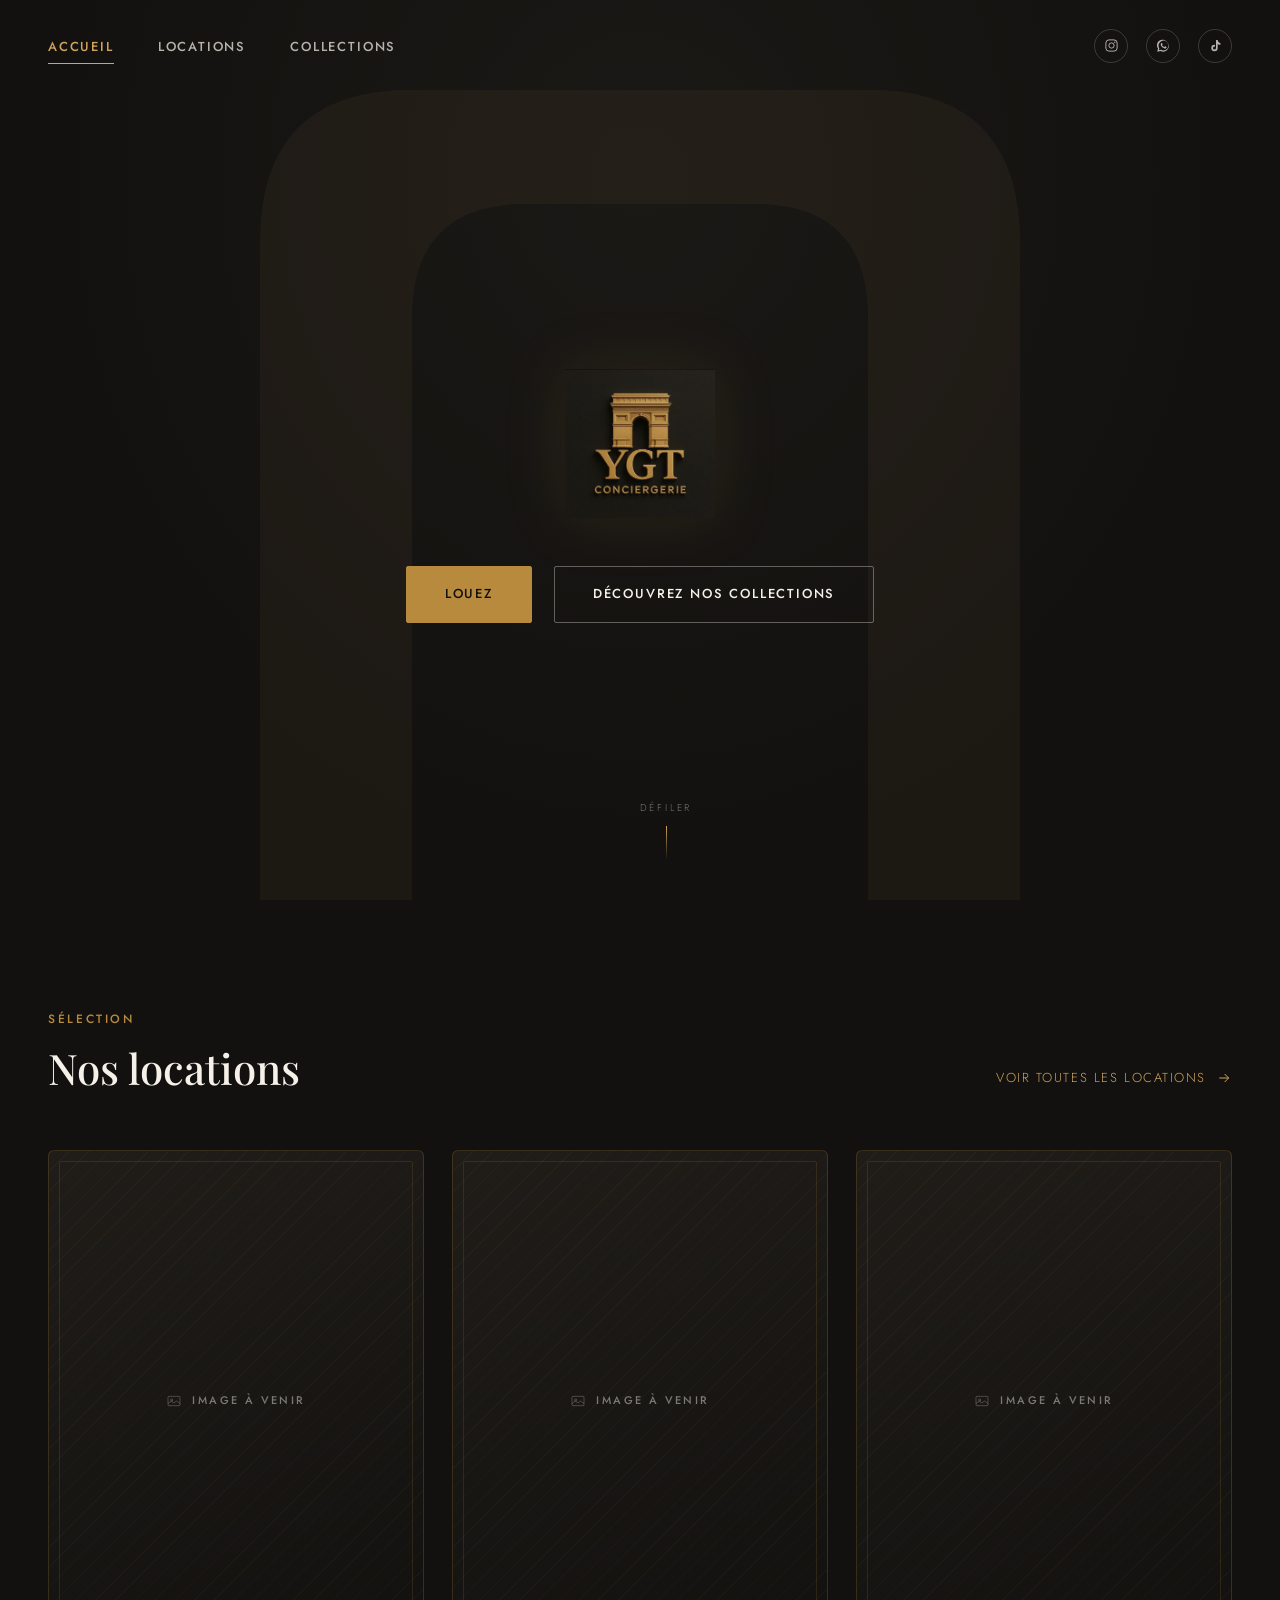
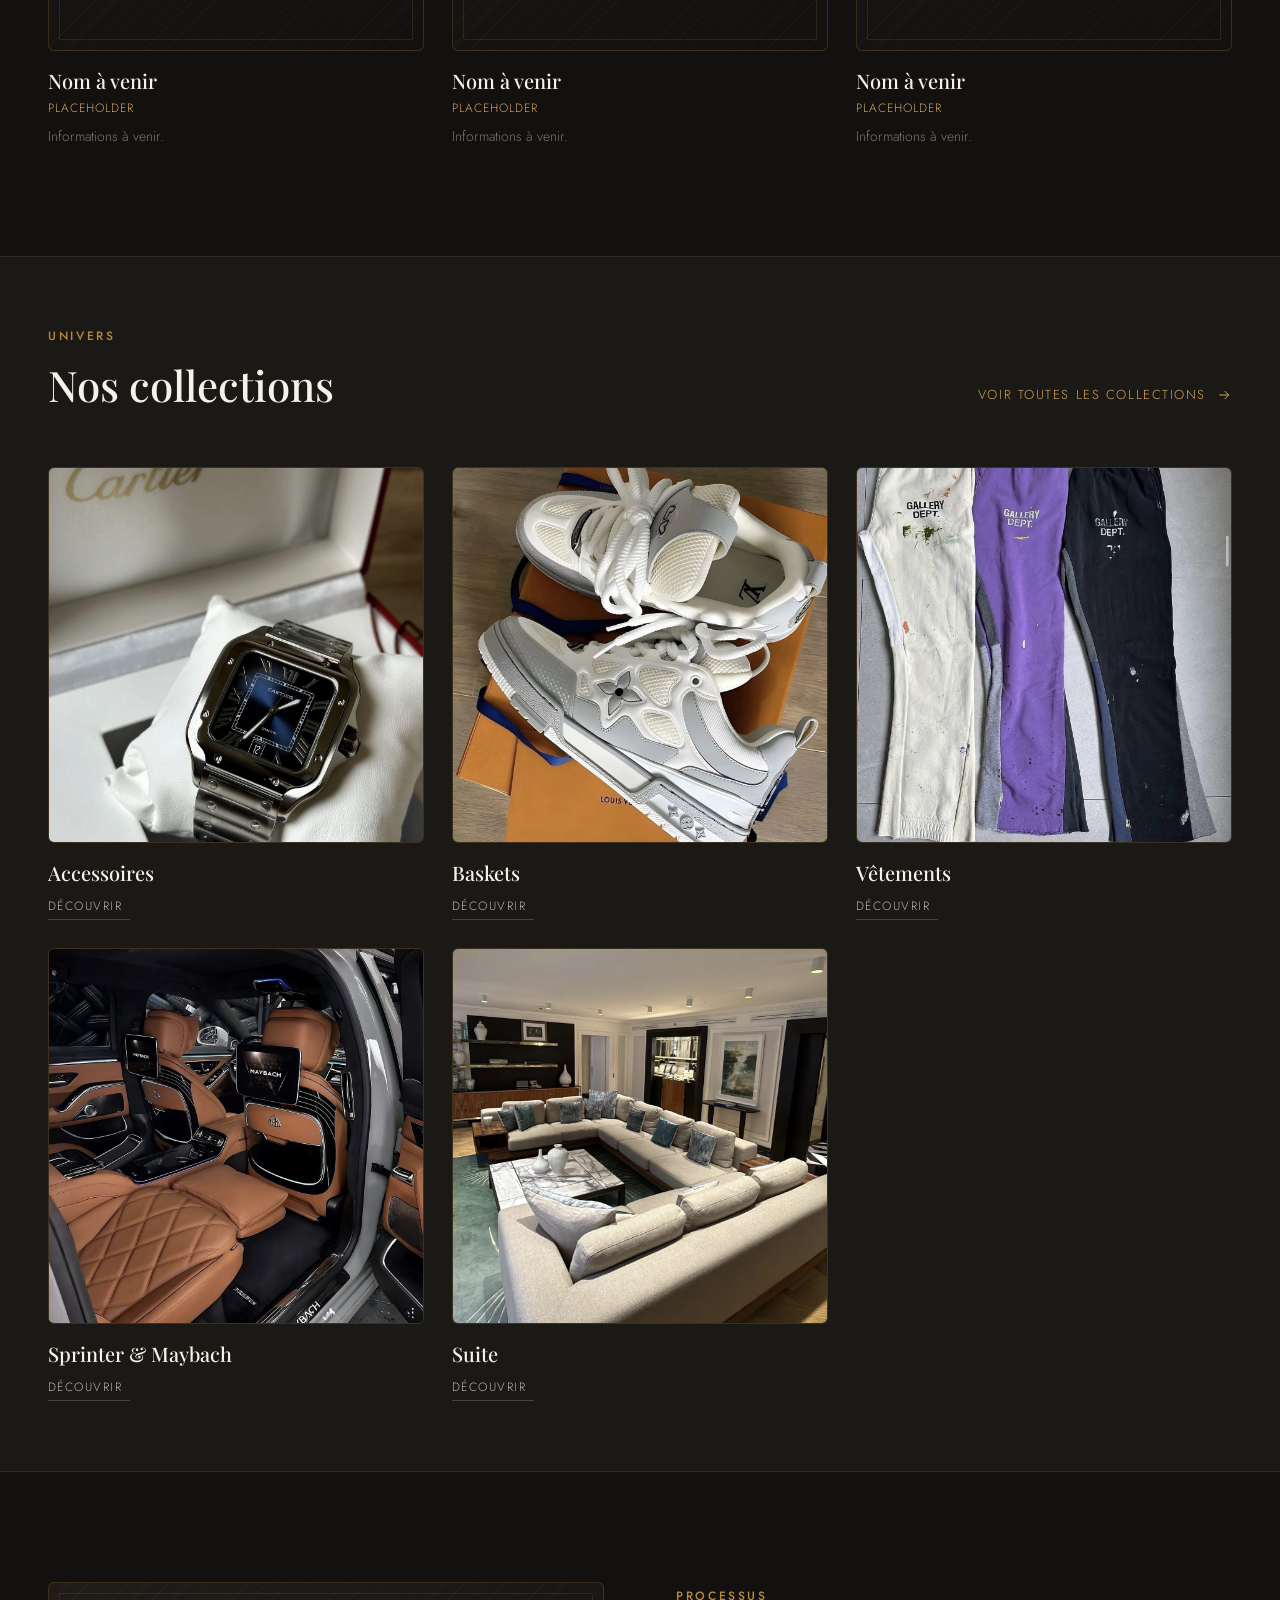
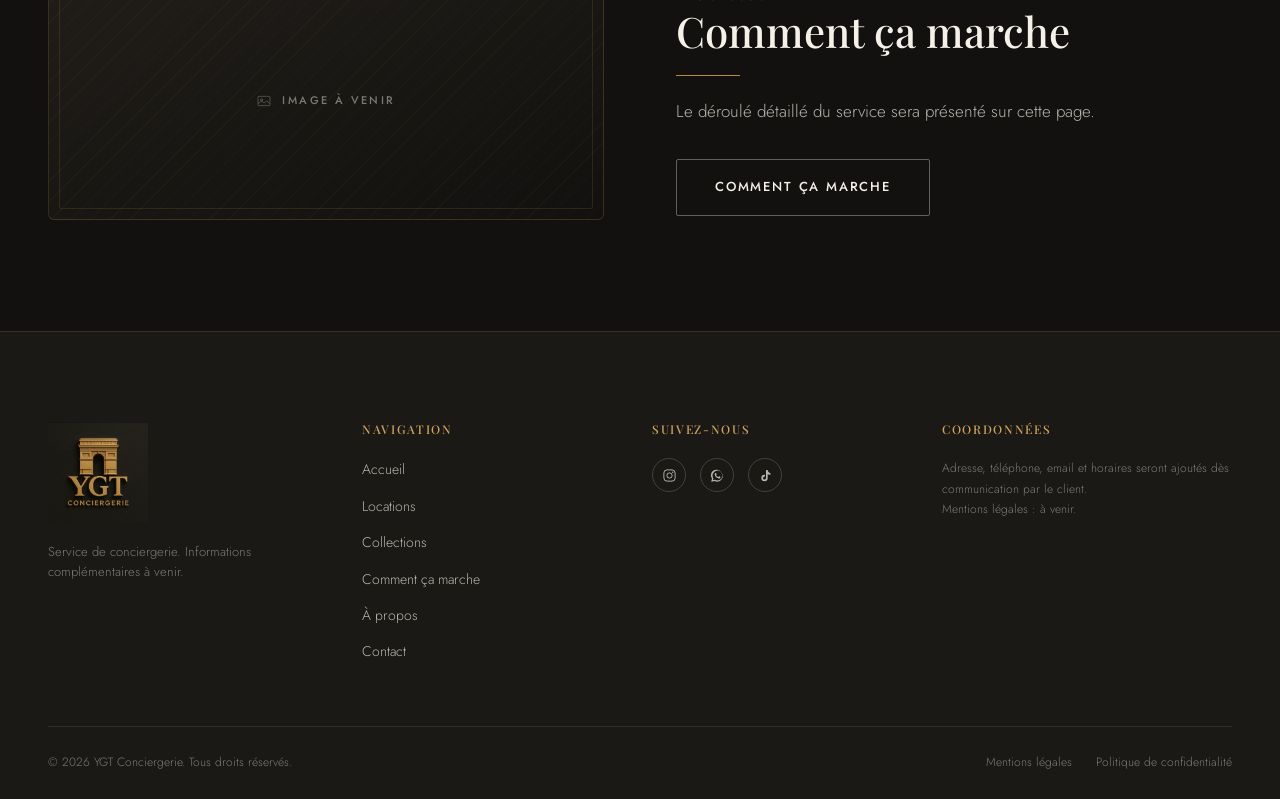
==== commit 87da2f0d: "Ajout des categories reelles avec photos - page Collections" ====
--- a/index.html
+++ b/index.html
@@ -189,41 +189,67 @@
 
         <div class="card-grid">
             <article class="card reveal reveal-delay-1">
-                <div class="card-media media-placeholder ratio-square">
-                    <span class="placeholder-label">
-                        <svg viewBox="0 0 24 24" fill="none" stroke="currentColor" stroke-width="1.3" aria-hidden="true"><rect x="3" y="3" width="18" height="18" rx="1.5"/><path d="M3 15l4.5-4.5L12 15l3-3 6 6"/><circle cx="8.5" cy="8.5" r="1.5"/></svg>
-                        Image à venir
-                    </span>
-                </div>
-                <div class="card-body">
-                    <h3 class="card-title">Collection à venir</h3>
-                    <span class="card-meta">Placeholder</span>
+                <a href="collections.html#accessoires" class="card-media ratio-square card-media-photo">
+                    <img src="assets/produits/accessoires/accessoires-01.jpg" alt="Accessoires — YGT Conciergerie" loading="lazy">
+                </a>
+                <div class="card-body">
+                    <h3 class="card-title">Accessoires</h3>
+                    <a href="collections.html#accessoires" class="card-link">
+                        Découvrir
+                        <svg viewBox="0 0 24 24" fill="none" stroke="currentColor" stroke-width="1.5" aria-hidden="true"><path d="M5 12h14M13 6l6 6-6 6"/></svg>
+                    </a>
                 </div>
             </article>
 
             <article class="card reveal reveal-delay-2">
-                <div class="card-media media-placeholder ratio-square">
-                    <span class="placeholder-label">
-                        <svg viewBox="0 0 24 24" fill="none" stroke="currentColor" stroke-width="1.3" aria-hidden="true"><rect x="3" y="3" width="18" height="18" rx="1.5"/><path d="M3 15l4.5-4.5L12 15l3-3 6 6"/><circle cx="8.5" cy="8.5" r="1.5"/></svg>
-                        Image à venir
-                    </span>
-                </div>
-                <div class="card-body">
-                    <h3 class="card-title">Collection à venir</h3>
-                    <span class="card-meta">Placeholder</span>
+                <a href="collections.html#baskets" class="card-media ratio-square card-media-photo">
+                    <img src="assets/produits/baskets/baskets-01.jpg" alt="Baskets — YGT Conciergerie" loading="lazy">
+                </a>
+                <div class="card-body">
+                    <h3 class="card-title">Baskets</h3>
+                    <a href="collections.html#baskets" class="card-link">
+                        Découvrir
+                        <svg viewBox="0 0 24 24" fill="none" stroke="currentColor" stroke-width="1.5" aria-hidden="true"><path d="M5 12h14M13 6l6 6-6 6"/></svg>
+                    </a>
                 </div>
             </article>
 
             <article class="card reveal reveal-delay-3">
-                <div class="card-media media-placeholder ratio-square">
-                    <span class="placeholder-label">
-                        <svg viewBox="0 0 24 24" fill="none" stroke="currentColor" stroke-width="1.3" aria-hidden="true"><rect x="3" y="3" width="18" height="18" rx="1.5"/><path d="M3 15l4.5-4.5L12 15l3-3 6 6"/><circle cx="8.5" cy="8.5" r="1.5"/></svg>
-                        Image à venir
-                    </span>
-                </div>
-                <div class="card-body">
-                    <h3 class="card-title">Collection à venir</h3>
-                    <span class="card-meta">Placeholder</span>
+                <a href="collections.html#vetements" class="card-media ratio-square card-media-photo">
+                    <img src="assets/produits/vetements/vetements-01.jpg" alt="Vêtements — YGT Conciergerie" loading="lazy">
+                </a>
+                <div class="card-body">
+                    <h3 class="card-title">Vêtements</h3>
+                    <a href="collections.html#vetements" class="card-link">
+                        Découvrir
+                        <svg viewBox="0 0 24 24" fill="none" stroke="currentColor" stroke-width="1.5" aria-hidden="true"><path d="M5 12h14M13 6l6 6-6 6"/></svg>
+                    </a>
+                </div>
+            </article>
+
+            <article class="card reveal reveal-delay-4">
+                <a href="collections.html#sprinter-maybach" class="card-media ratio-square card-media-photo">
+                    <img src="assets/produits/sprinter-maybach/sprinter-maybach-01.jpg" alt="Sprinter &amp; Maybach — YGT Conciergerie" loading="lazy">
+                </a>
+                <div class="card-body">
+                    <h3 class="card-title">Sprinter &amp; Maybach</h3>
+                    <a href="collections.html#sprinter-maybach" class="card-link">
+                        Découvrir
+                        <svg viewBox="0 0 24 24" fill="none" stroke="currentColor" stroke-width="1.5" aria-hidden="true"><path d="M5 12h14M13 6l6 6-6 6"/></svg>
+                    </a>
+                </div>
+            </article>
+
+            <article class="card reveal reveal-delay-5">
+                <a href="collections.html#suite" class="card-media ratio-square card-media-photo">
+                    <img src="assets/produits/suite/suite-01.jpg" alt="Suite — YGT Conciergerie" loading="lazy">
+                </a>
+                <div class="card-body">
+                    <h3 class="card-title">Suite</h3>
+                    <a href="collections.html#suite" class="card-link">
+                        Découvrir
+                        <svg viewBox="0 0 24 24" fill="none" stroke="currentColor" stroke-width="1.5" aria-hidden="true"><path d="M5 12h14M13 6l6 6-6 6"/></svg>
+                    </a>
                 </div>
             </article>
         </div>
--- a/css/style.css
+++ b/css/style.css
@@ -893,7 +893,178 @@
 }
 
 /* --------------------------------------------------------------------------
-   17. Footer
+   17bis. Navigation par catégories (page Collections)
+   -------------------------------------------------------------------------- */
+.category-nav {
+    position: sticky;
+    top: var(--header-height);
+    z-index: 100;
+    background: rgba(18, 17, 15, 0.92);
+    backdrop-filter: blur(10px);
+    -webkit-backdrop-filter: blur(10px);
+    border-bottom: 1px solid var(--color-border-soft);
+}
+
+.category-nav-list {
+    display: flex;
+    align-items: center;
+    gap: 8px;
+    padding: 16px 0;
+    overflow-x: auto;
+    scrollbar-width: none;
+}
+
+.category-nav-list::-webkit-scrollbar { display: none; }
+
+.category-nav-link {
+    flex-shrink: 0;
+    padding: 9px 20px;
+    border: 1px solid rgba(245, 241, 232, 0.18);
+    border-radius: 999px;
+    font-size: 12px;
+    letter-spacing: 0.1em;
+    text-transform: uppercase;
+    color: var(--color-ivory-soft);
+    transition: border-color var(--transition-fast), color var(--transition-fast), background-color var(--transition-fast);
+    white-space: nowrap;
+}
+
+.category-nav-link:hover,
+.category-nav-link:focus-visible {
+    border-color: var(--color-gold-light);
+    color: var(--color-gold-light);
+}
+
+/* --------------------------------------------------------------------------
+   17ter. Sections catégories + galerie photo (page Collections)
+   -------------------------------------------------------------------------- */
+.category-section:not(:last-of-type) {
+    border-bottom: 1px solid var(--color-border-soft);
+}
+
+.category-count {
+    font-size: 12px;
+    letter-spacing: 0.1em;
+    text-transform: uppercase;
+    color: var(--color-ivory-faint);
+}
+
+.photo-grid {
+    display: grid;
+    grid-template-columns: repeat(auto-fill, minmax(220px, 1fr));
+    gap: 20px;
+}
+
+.photo-item {
+    display: block;
+    position: relative;
+    aspect-ratio: 4 / 5;
+    border-radius: var(--radius-md);
+    overflow: hidden;
+    border: 1px solid var(--color-border);
+}
+
+.photo-item img {
+    width: 100%;
+    height: 100%;
+    object-fit: cover;
+    transition: transform var(--transition-slow);
+}
+
+.photo-item:hover img,
+.photo-item:focus-visible img {
+    transform: scale(1.06);
+}
+
+.photo-item::after {
+    content: "";
+    position: absolute;
+    inset: 0;
+    background: linear-gradient(180deg, transparent 60%, rgba(0,0,0,0.35) 100%);
+    opacity: 0;
+    transition: opacity var(--transition-fast);
+}
+
+.photo-item:hover::after,
+.photo-item:focus-visible::after { opacity: 1; }
+
+/* --------------------------------------------------------------------------
+   17quat. Lightbox (visionneuse photo — vanilla JS)
+   -------------------------------------------------------------------------- */
+.lightbox {
+    position: fixed;
+    inset: 0;
+    z-index: 900;
+    display: flex;
+    align-items: center;
+    justify-content: center;
+    background: rgba(10, 9, 8, 0.94);
+    opacity: 0;
+    visibility: hidden;
+    transition: opacity var(--transition-base), visibility 0s linear var(--transition-base);
+}
+
+.lightbox.is-open {
+    opacity: 1;
+    visibility: visible;
+    transition: opacity var(--transition-base), visibility 0s linear 0s;
+}
+
+.lightbox-figure {
+    max-width: min(90vw, 1000px);
+    max-height: 86vh;
+    display: flex;
+    flex-direction: column;
+    align-items: center;
+    gap: 14px;
+}
+
+.lightbox-img {
+    max-width: 100%;
+    max-height: 76vh;
+    object-fit: contain;
+    border: 1px solid var(--color-border);
+}
+
+.lightbox-caption {
+    font-size: 12px;
+    letter-spacing: 0.1em;
+    text-transform: uppercase;
+    color: var(--color-ivory-faint);
+}
+
+.lightbox-close,
+.lightbox-prev,
+.lightbox-next {
+    position: absolute;
+    display: flex;
+    align-items: center;
+    justify-content: center;
+    width: 46px;
+    height: 46px;
+    border: 1px solid rgba(245, 241, 232, 0.25);
+    border-radius: 50%;
+    color: var(--color-ivory);
+    transition: border-color var(--transition-fast), color var(--transition-fast);
+}
+
+.lightbox-close svg,
+.lightbox-prev svg,
+.lightbox-next svg { width: 18px; height: 18px; }
+
+.lightbox-close:hover, .lightbox-close:focus-visible,
+.lightbox-prev:hover, .lightbox-prev:focus-visible,
+.lightbox-next:hover, .lightbox-next:focus-visible {
+    border-color: var(--color-gold-light);
+    color: var(--color-gold-light);
+}
+
+.lightbox-close { top: 24px; right: 24px; }
+.lightbox-prev { left: 24px; top: 50%; transform: translateY(-50%); }
+.lightbox-next { right: 24px; top: 50%; transform: translateY(-50%); }
+
+/* --------------------------------------------------------------------------
+   18. Footer
    -------------------------------------------------------------------------- */
 .site-footer {
     background: var(--color-dark);
--- a/css/animations.css
+++ b/css/animations.css
@@ -101,6 +101,32 @@
     border-color: var(--color-gold);
 }
 
+/* Vignette photo réelle (ex. cartes catégories sur l'accueil) */
+.card-media-photo {
+    display: block;
+    border-radius: var(--radius-md);
+    overflow: hidden;
+    border: 1px solid var(--color-border);
+    transition: border-color var(--transition-base);
+}
+
+.card-media-photo img {
+    width: 100%;
+    height: 100%;
+    object-fit: cover;
+    transition: transform var(--transition-slow);
+}
+
+.card:hover .card-media-photo,
+.card:focus-within .card-media-photo {
+    border-color: var(--color-gold);
+}
+
+.card:hover .card-media-photo img,
+.card:focus-within .card-media-photo img {
+    transform: scale(1.06);
+}
+
 /* --------------------------------------------------------------------------
    4. Micro-interactions icônes sociales
    -------------------------------------------------------------------------- */
--- a/css/responsive.css
+++ b/css/responsive.css
@@ -60,6 +60,15 @@
 
     .section { padding: 68px 0; }
     .section-tight { padding: 48px 0; }
+
+    .photo-grid { grid-template-columns: repeat(2, 1fr); gap: 12px; }
+
+    .lightbox-prev, .lightbox-next {
+        width: 38px; height: 38px;
+    }
+    .lightbox-prev { left: 10px; }
+    .lightbox-next { right: 10px; }
+    .lightbox-close { top: 14px; right: 14px; width: 38px; height: 38px; }
 
     .section-header {
         flex-direction: column;
